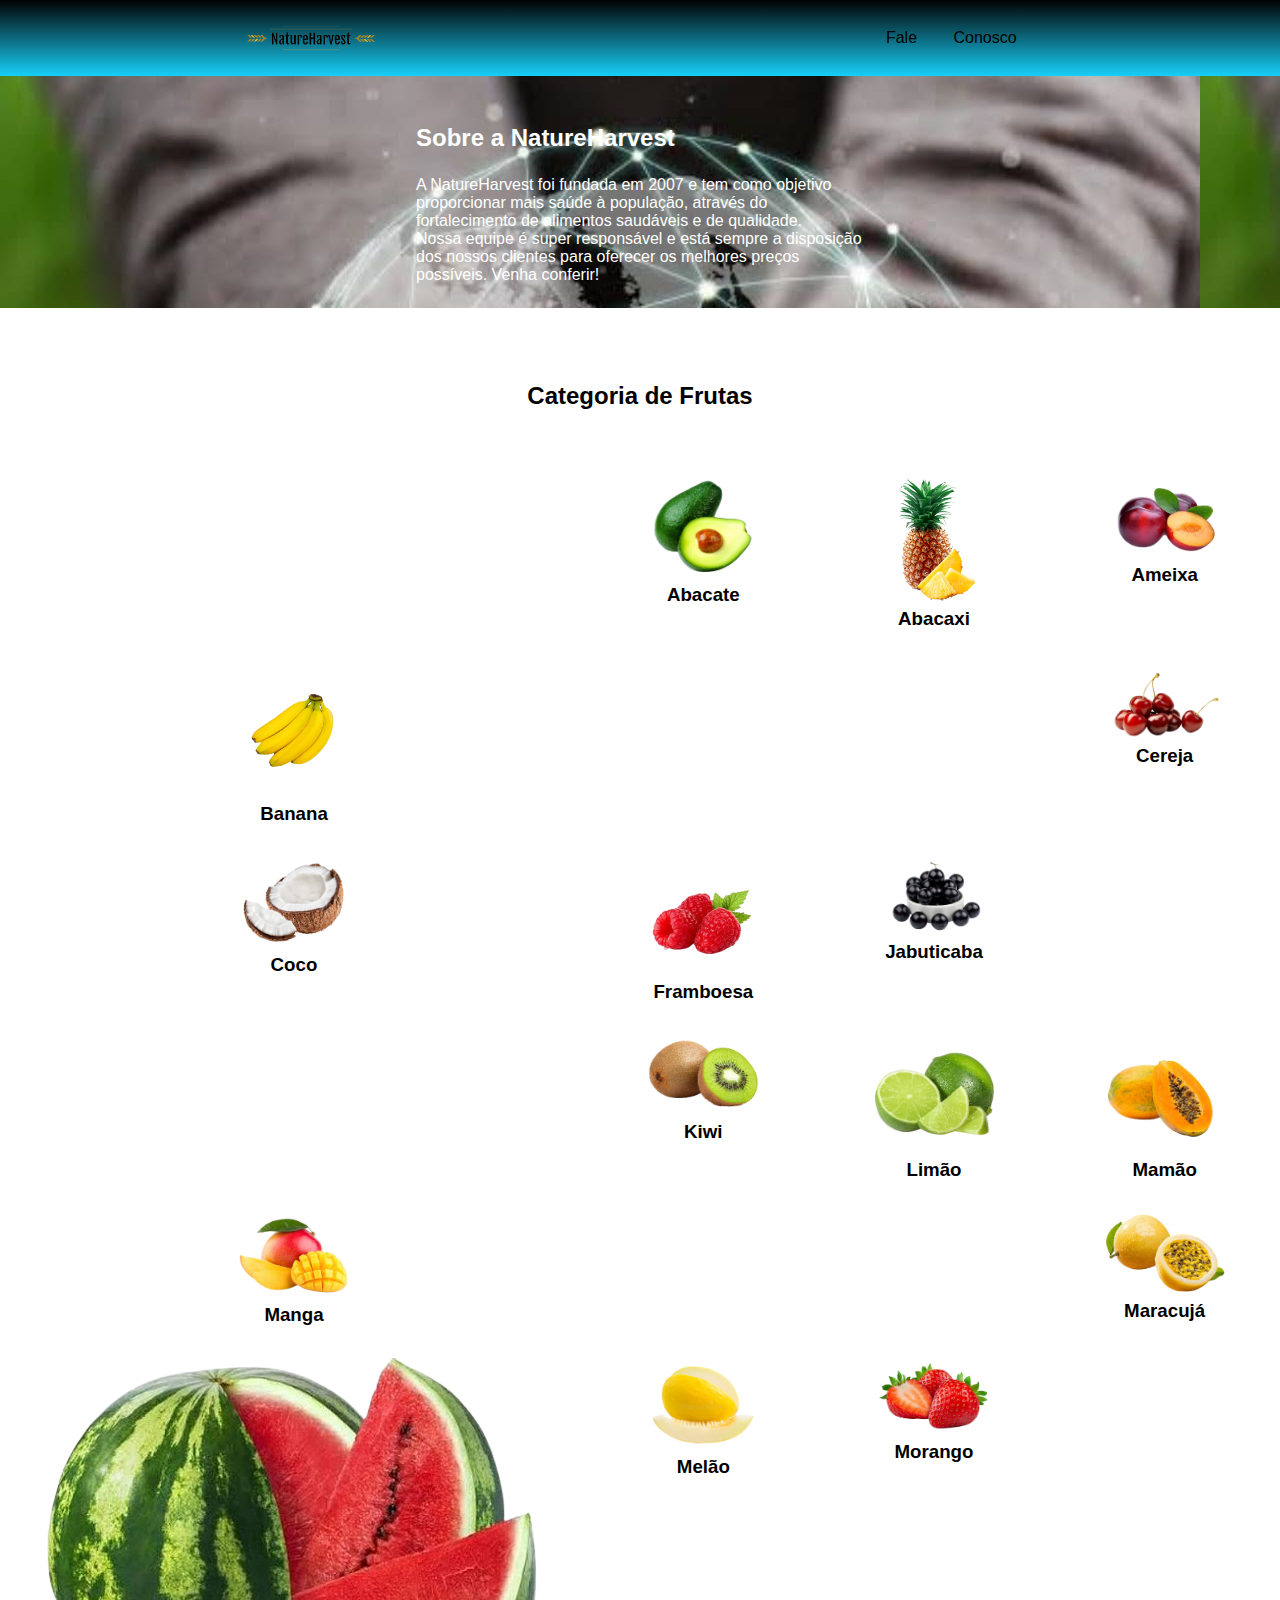
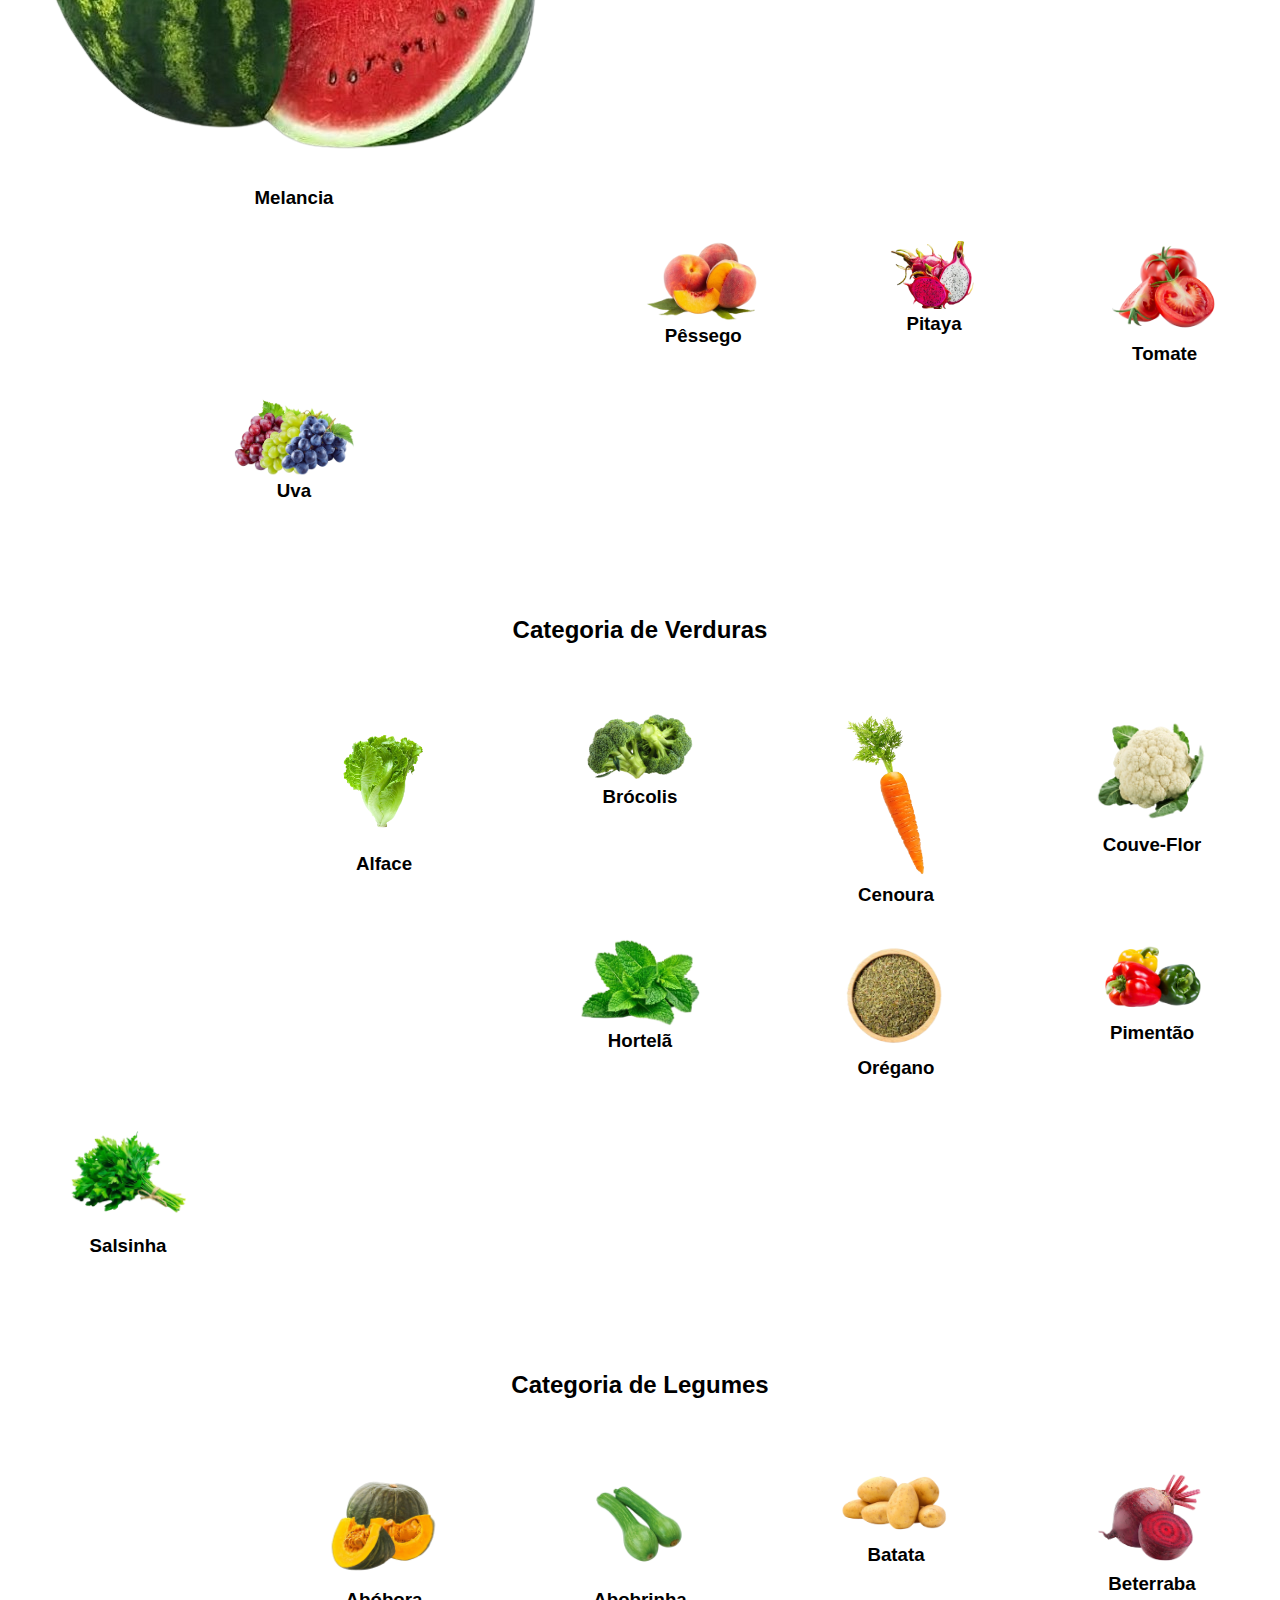
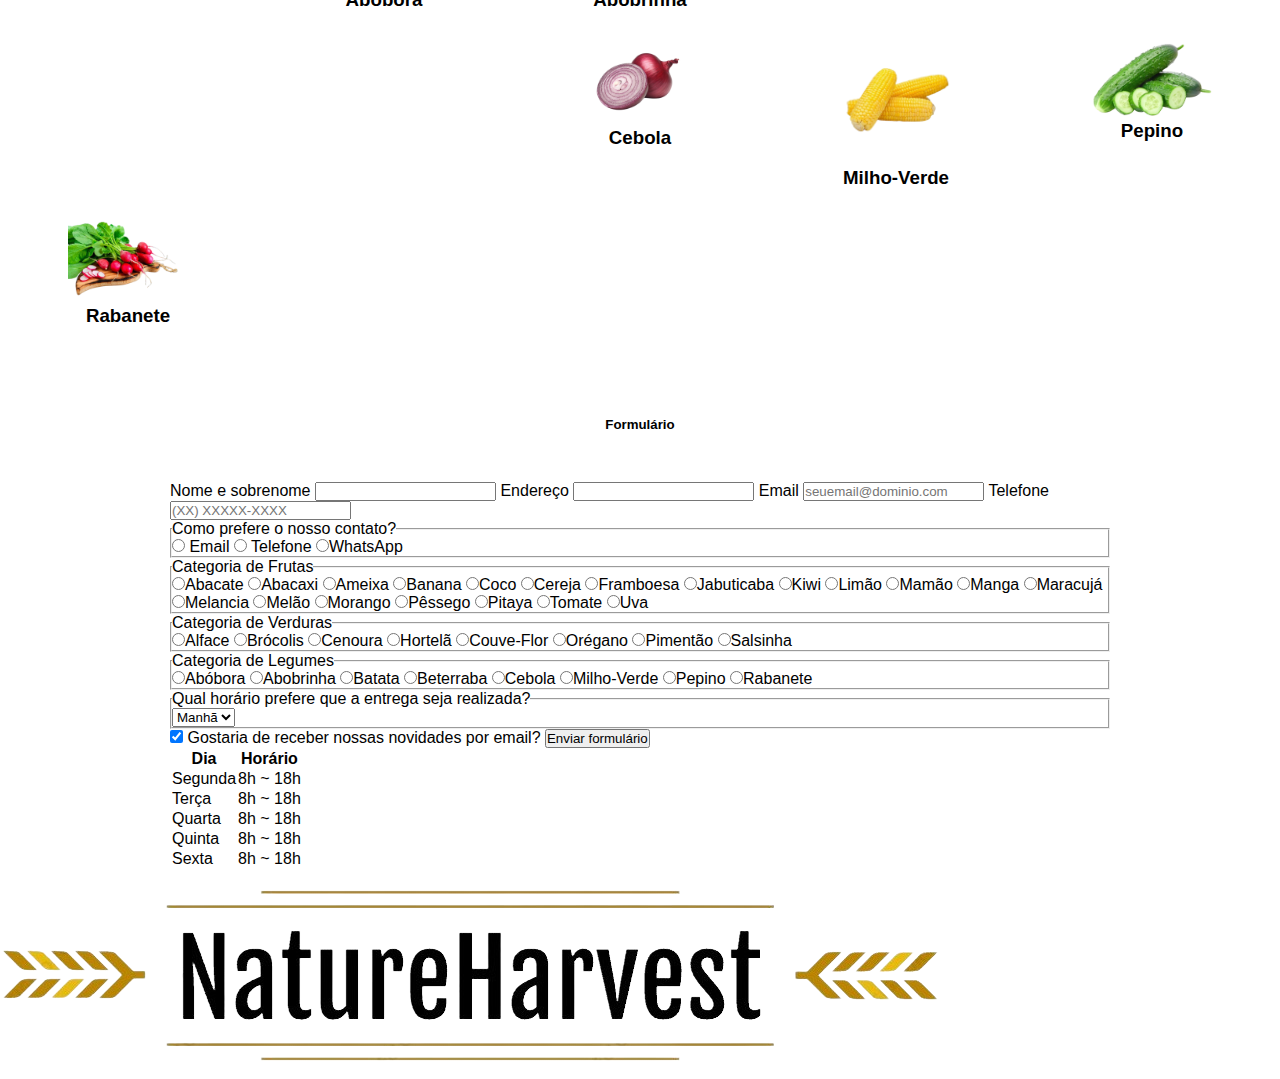
==== index.html @ c200cff5 "index.html" ====
<!DOCTYPE html>
<html lang="en">
<head>
    <meta charset="UTF-8">
    <title>Equipe NatureHarvest</title>
    <link rel="stylesheet" href="style.css">
</head>
<body>
    <header class="cabecalho">
        <img class="cabecalho-imagem" src="NatureHarvest logo.jpg" alt="logo da natureharvest">
        <ul class="cabecalho-lista">
            <li class="cabecalho-lista-item">Fale</li>
            <li class="cabecalho-lista-item">Conosco</li>
        </ul>
    </header>
    <section class="empresa">
        <div class="empresa-div-conteudo">
            <h2 class="empresa-titulo">Sobre a NatureHarvest</h2>
            <p class="empresa-texto-um">A NatureHarvest foi fundada em 2007 e tem como objetivo proporcionar mais saúde à população, através do fortalecimento de alimentos saudáveis e de qualidade.</p>
            <p class="empresa-texto-dois">Nossa equipe é super responsável e está sempre a disposição dos nossos clientes para oferecer os melhores preços possíveis. Venha conferir!</p>
        </div>
    </section>
    <ul>
    <ul>
    <section class="fruta">
        <h2 class="fruta-titulo">Categoria de Frutas</h2>
        <div class="fruta-todos">
       <span></span>
        <div class="fruta-div">
            <img class="fruta-imagem" src="abacate.png" alt="foto do abacate">
            <h3 class="fruta-nome">Abacate</h3>
            
        </div>
        <div class="fruta-div">
            <img class="fruta-imagem" src="abacaxi.png" alt="foto do abacaxi">
            <h3 class="fruta-nome">Abacaxi</h3>
            
        </div> 
        <div class="fruta-div">
            <img class="fruta-imagem" src="ameixa.png" alt="foto da ameixa">
            <h3 class="fruta-nome">Ameixa</h3>
            
        </div>
        <div class="fruta-div">
            <img class="fruta-imagem" src="banana.png" alt="foto da banana">
            <h3 class="fruta-nome">Banana</h3>
            
        </div>
        <span></span>
        <span></span>
        <div class="fruta-div">
            <img class="fruta-imagem" src="cereja.png" alt="foto da cereja">
            <h3 class="fruta-nome">Cereja</h3>
            <h4 class="valor-produto">  </h4>
        </div>
        <div class="fruta-div">
            <img class="fruta-imagem" src="coco.png" alt="foto do coco">
            <h3 class="fruta-nome">Coco</h3>
            <h4 class="valor-produto">  </h4>
        </div>
        <div class="fruta-div">
            <img class="fruta-imagem" src="framboesa.png" alt="foto da framboesa">
            <h3 class="fruta-nome">Framboesa</h3>
            <h4 class="valor-produto">  </h4>
        </div>
        <div class="fruta-div">
            <img class="fruta-imagem" src="jabuticaba.png" alt="foto da jabuticaba">
            <h3 class="fruta-nome">Jabuticaba</h3>
            <h4 class="valor-produto">  </h4>
        </div>
        <span></span>
        <span></span>
        <div class="fruta-div">
            <img class="fruta-imagem" src="kiwi.png" alt="foto do kiwi">
            <h3 class="fruta-nome">Kiwi</h3>
            <h4 class="valor-produto">  </h4>
        </div>
        <div class="fruta-div">
            <img class="fruta-imagem" src="limão.png" alt="foto do limão">
            <h3 class="fruta-nome">Limão</h3>
            <h4 class="valor-produto">  </h4>
        </div>
        <div class="fruta-div">
            <img class="fruta-imagem" src="mamão.png" alt="foto do mamão">
            <h3 class="fruta-nome">Mamão</h3>
            <h4 class="valor-produto">  </h4>
        </div>
        <div class="fruta-div">
            <img class="fruta-imagem" src="manga.png" alt="foto da manga">
            <h3 class="fruta-nome">Manga</h3>
            <h4 class="valor-produto">  </h4>
        </div>
        <span></span>
        <span></span>
        <div class="fruta-div">
            <img class="fruta-imagem" src="maracujá.png" alt="foto do maracujá">
            <h3 class="fruta-nome">Maracujá</h3>
            <h4 class="valor-produto">  </h4>
        </div>
        <div class="fruta-div">
            <img class="futa-imagem" src="melancia.png" alt="foto da melancia">
            <h3 class="fruta-nome">Melancia</h3>
            <h4 class="valor-produto">  </h4>
        </div>
        <div class="fruta-div">
            <img class="fruta-imagem" src="melão.png" alt="foto do melão">
            <h3 class="fruta-nome">Melão</h3>
            <h4 class="valor-produto">  </h4>
        </div>
        <div class="fruta-div">
            <img class="fruta-imagem" src="morango.png" alt="foto do morango">
            <h3 class="fruta-nome">Morango</h3>
            <h4 class="valor-produto">  </h4>
        </div>
        <span></span>
        <span></span>
        <div class="fruta-div">
            <img class="fruta-imagem" src="pêssego.png" alt="foto do pêssego">
            <h3 class="fruta-nome">Pêssego</h3>
            <h4 class="valor-produto">  </h4>
        </div>
        <div class="fruta-div">
            <img class="fruta-imagem" src="pitaya.png" alt="foto da pitaya">
            <h3 class="fruta-nome">Pitaya</h3>
            <h4 class="valor-produto">  </h4>
        </div>
        <div class="fruta-div">
            <img class="fruta-imagem" src="tomate.png" alt="foto do tomate">
            <h3 class="fruta-nome">Tomate</h3>
            <h4 class="valor-produto">  </h4>
        </div>
        <div class="fruta-div">
            <img class="fruta-imagem" src="uva.png" alt="foto da uva">
            <h3 class="fruta-nome">Uva</h3>
            <h4 class="valor-produto">  </h4>
        </div>
        </ul>
        <ul>    
        <section class="verdura">
        <h2 class="titulo-verdura">Categoria de Verduras</h2>
        <div class="todos-verdura">
        <span></span>
        <div class="div-verdura">
            <img class="imagem-verdura" src="alface.png" alt="foto da alface">
            <h3 class="verdura-nome">Alface</h3>
            <h4 class="valor-produto">  </h4>
        </div>
        <div class="div-verdura">
            <img class="imagem-verdura" src="brócolis.png" alt="foto do brócolis">
            <h3 class="verdura-nome">Brócolis</h3>
            <h4 class="valor-produto">  </h4>
        </div>
        <div class="div-verdura">
            <img class="imagem-verdura" src="cenoura.png" alt="foto da cenoura">
            <h3 class="verdura-nome">Cenoura</h3>
            <h4 class="valor-produto">  </h4>
        </div>
        <div class="div-verdura">
            <img class="imagem-verdura" src="couve-flor.png" alt="foto da couve-flor">
            <h3 class="verdura-nome">Couve-Flor</h3>
            <h4 class="valor-produto">  </h4>
        </div>
        <span></span>  
        <span></span>
        <div class="div-verdura">
            <img class="imagem-verdura" src="hortelã.png" alt="foto da hortelã">
            <h3 class="verdura-nome">Hortelã</h3>
            <h4 class="valor-produto">  </h4>
        </div>
        <div class="div-verdura">
            <img class="imagem-verdura" src="orégano.png" alt="foto do orégano">
            <h3 class="verdura-nome">Orégano</h3>
            <h4 class="valor-produto">  </h4>
        </div>
        <div class="div-verdura">
            <img class="imagem-verdura" src="pimentão.png" alt="foto do pimentão">
            <h3 class="verdura-nome">Pimentão</h3>
            <h4 class="valor-produto">  </h4>
        </div>
        <div class="div-verdura">
            <img class="imagem-verdura" src="salsinha.png" alt="foto da salsinha">
            <h3 class="verdura-nome">Salsinha</h3>
            <h4 class="valor-produto">  </h4>
        </div>
        </ul>
        <ul>
        <section class="legume">
        <h2 class="legume-titulo">Categoria de Legumes</h2>
        <div class="legume-todos">
        <span></span>
        <div class="legume-div">
            <img class="legume-imagem" src="abóbora.png" alt="foto da abóbora">
            <h3 class="legume-nome">Abóbora</h3>
            <h4 class="valor-produto">  </h4>
        </div>
            <div class="legume-div">
            <img class="legume-imagem" src="abobrinha.png" alt="foto da abobrinha">
            <h3 class="legume-nome">Abobrinha</h3>
            <h4 class="valor-produto">  </h4>
        </div>
            <div class="legume-div">
            <img class="legume-imagem" src="batata.png" alt="foto da batata">
            <h3 class="legume-nome">Batata</h3>
            <h4 class="valor-produto">  </h4>
        </div>
            <div class="legume-div">
            <img class="legume-imagem" src="beterraba.png" alt="foto da beterraba">
            <h3 class="legume-nome">Beterraba</h3>
            <h4 class="valor-produto">  </h4>
        </div>
        <span></span>
        <span></span>
        <div class="legume-div">
            <img class="legume-imagem" src="cebola.png" alt="foto da cebola">
            <h3 class="legume-nome">Cebola</h3>
            <h4 class="valor-produto">  </h4>
        </div>
            <div class="legume-div">
            <img class="legume-imagem" src="milho-verde.png" alt="foto do milho-verde">
            <h3 class="legume-nome">Milho-Verde</h3>
            <h4 class="valor-produto">  </h4>
        </div>
            <div class="legume-div">
            <img class="legume-imagem" src="pepino.png" alt="foto do pepino">
            <h3 class="legume-nome">Pepino</h3>
            <h4 class="valor-produto">  </h4>
        </div>
            <div class="legume-div">
            <img class="legume-imagem" src="rabanete.png" alt="foto do rabanete">
            <h3 class="legume-nome">Rabanete</h3>
            <h4 class="valor-produto">  </h4>
        </div>
        </ul>
        </ul>
            <main>
    <h5 class="formulário-titulo">Formulário</h5>
    <form action="https://api.staticforms.xyz/submit" method="post">
        <label for="nomesobrenome">Nome e sobrenome</label>
        <input type="text" id="nomesobrenome" class="input-padrao" required>

        <label for="endereço">Endereço</label>
        <input type="endereço" id="endereço" class="input-padrao">

        <label for="email">Email</label>
        <input type="email" id="email" class="input-padrao" required placeholder = "seuemail@dominio.com">

        <label for="telefone">Telefone</label>
        <input type="tel" id="telefone" class="input-padrao" required placeholder ="(XX) XXXXX-XXXX">  
<fieldset>
        <legend>Como prefere o nosso contato?</legend>
        <label for="radio-email">
        <input type="radio" name="contato" value="email" id="radio-email"> Email </label>
    
        <label for="radio-telefone">
        <input type="radio" name="contato" value="telefone" id="radio-telefone"> Telefone</label>
    
        <label for="radio-whatsapp">
        <input type="radio" name="contato" value="whatsapp" id="radio-whatsapp">WhatsApp</label checked>
</fieldset>
<fieldset>
        <legend>Categoria de Frutas</legend>
        <label for="radio-abacate">
        <input type="radio" name="abacate" value="abacate" id="radio-multiple-abacate">Abacate</label>
    
        <label for="radio-abacaxi">
        <input type="radio" name="abacaxi" value="abacaxi" id="radio-multiple-abacaxi">Abacaxi</label>
    
        <label for="radio-ameixa">
        <input type="radio" name="ameixa" value="ameixa" id="radio-multiple-ameixa">Ameixa</label>

        <label for="radio-banana">
        <input type="radio" name="banana" value="banana" id="radio-multiple-banana">Banana</label>
    
        <label for="radio-coco">
        <input type="radio" name="coco" value="coco" id="radio-multiple-coco">Coco</label>
    
        <label for="radio-cereja">
        <input type="radio" name="cereja" value="cereja" id="radio-multiple-cereja">Cereja</label>

        <label for="radio-framboesa">
        <input type="radio" name="framboesa" value="framboesa" id="radio-multiple-framboesa">Framboesa</label>
    
        <label for="radio-jabutucaba">
        <input type="radio" name="jabuticaba" value="jabuticaba" id="radio-multiple-jabuticaba">Jabuticaba</label>
    
        <label for="radio-kiwi">
        <input type="radio" name="kiwi" value="kiwi" id="radio-multiple-kiwi">Kiwi</label>

        <label for="radio-limão">
        <input type="radio" name="limão" value="limão" id="radio-multiple-limão">Limão</label>
    
        <label for="radio-mamão">
        <input type="radio" name="mamão" value="mamão" id="radio-multiple-mamão">Mamão</label>
    
        <label for="radio-manga">
        <input type="radio" name="manga" value="manga" id="radio-multiple-manga">Manga</label>

        <label for="radio-maracujá">
        <input type="radio" name="maracujá" value="maracujá" id="radio-multiple-maracujá">Maracujá</label>
    
        <label for="radio-melancia">
        <input type="radio" name="melancia" value="melancia" id="radio-multiple-melancia">Melancia</label>
    
        <label for="radio-melão">
        <input type="radio" name="melão" value="melão" id="radio-multiple-melão">Melão</label>

        <label for="radio-morango">
        <input type="radio" name="morango" value="morango" id="radio-multiple-morango">Morango</label>
    
        <label for="radio-pêssego">
        <input type="radio" name="pêssego" value="pêssego" id="radio-multiple-pêssego">Pêssego</label>
    
        <label for="radio-pitaya">
        <input type="radio" name="pitaya" value="pitaya" id="radio-multiple-pitaya">Pitaya</label>
    
        <label for="radio-tomate">
        <input type="radio" name="tomate" value="tomate" id="radio-multiple-tomate">Tomate</label>

        <label for="radio-uva">
        <input type="radio" name="uva" value="uva" id="radio-multiple-uva">Uva</label checked>
</fieldset>
<fieldset>
        <legend>Categoria de Verduras</legend>
        <label for="radio-alface">
        <input type="radio" name="alface" value="alface" id="radio-multiple-alface">Alface</label>
    
        <label for="radio-brócolis">
        <input type="radio" name="brócolis" value="brócolis" id="radio-multiple-brócolis">Brócolis</label>
    
        <label for="radio-cenoura">
        <input type="radio" name="cenoura" value="cenoura" id="radio-multiple-cenoura">Cenoura</label>

        <label for="radio-hortelã">
        <input type="radio" name="hortelã" value="hortelã" id="radio-multiple-hortelã">Hortelã</label>
    
        <label for="radio-couve-flor">
        <input type="radio" name="couve-flor" value="couve-flor" id="radio-multiple-couve-flor">Couve-Flor</label>
    
        <label for="radio-orégano">
        <input type="radio" name="orégano" value="orégano" id="radio-multiple-orégano">Orégano</label>

        <label for="radio-pimentão">
        <input type="radio" name="pimentão" value="pimentão" id="radio-multiple-pimentão">Pimentão</label>
    
        <label for="radio-salsinha">
        <input type="radio" name="salsinha" value="salsinha id="radio-multiple-salsinha">Salsinha</label checked>
</fieldset>
<fieldset>
        <legend>Categoria de Legumes</legend>
        <label for="radio-abóbora">
        <input type="radio" name="abóbora" value="abóbora" id="radio-multiple-abóbora">Abóbora</label>
    
        <label for="radio-abobrinha">
        <input type="radio" name="abobrinha" value="abobrinha" id="radio-multiple-abobrinha">Abobrinha</label>
    
        <label for="radio-batata">
        <input type="radio" name="batata" value="batata" id="radio-multiple-batata">Batata</label>

        <label for="radio-beterraba">
        <input type="radio" name="beterraba" value="beterraba" id="radio-multiple-beterraba">Beterraba</label>
    
        <label for="radio-cebola">
        <input type="radio" name="cebola" value="cebola" id="radio-multiple-cebola">Cebola</label>
    
        <label for="radio-milho-verde">
        <input type="radio" name="milho-verde" value="minho-verde" id="radio-multiple-milho-verde">Milho-Verde</label>

        <label for="radio-pepino">
        <input type="radio" name="pepino" value="pepino" id="radio-multiple-pepino">Pepino</label>
    
        <label for="radio-rabanete">
        <input type="radio" name="rabanete" value="rabanete id="radio-multiple-rabanete">Rabanete</label checked>
</fieldset>
<fieldset>
        <legend>Qual horário prefere que a entrega seja realizada?</legend>
    <select>
        <option>Manhã</option>
        <option>Tarde</option>
    </select>
</fieldset>
</fieldset>
        <label class="checkbox">
        <input type="checkbox" checked> Gostaria de receber nossas novidades por email? </label>

        <input type="submit" value="Enviar formulário" class="enviar">

        <input type="hidden" name="accessKey" value="577fae63-524c-4148-b6bd-2c603cbbf602">
        <input type="hidden" name="redirectTo" value="https://127.0.0.1:5501/obrigado.html">
    </form>
    <table>
    <thead>
        <tr>
            <th>Dia</th>
            <th>Horário</th>
        </tr>
    </thead>
    <tbody>
        <tr>
            <td>Segunda</td>
            <td>8h ~ 18h</td>
        </tr>
        <tr>
            <td>Terça</td>
            <td>8h ~ 18h</td>
        </tr>
        <tr>
            <td>Quarta</td>
            <td>8h ~ 18h</td>
        </tr>
        <tr>
            <td>Quinta</td>
            <td>8h ~ 18h</td>
        </tr>
        <tr>
            <td>Sexta</td>
            <td>8h ~ 18h</td>
        </tr>
    </tbody>
</table>
</main>


            

    </div>
    </section>
    <footer class="rodape">
        <img class="rodape-imagem"src="NatureHarvest logo.jpg" alt="logo da NatureHarvest">
    </footer>
</body>
</html>
---- style.css ----
*{
    margin: 0;
    padding: 0;
}
body {
    font-family: 'Poppins', sans-serif;
}
.cabecalho {
    background-image: linear-gradient(#020202,#16CFF8);;
    color: black;
    display: flex;
    justify-content: space-around;
    align-items: center;
    padding: 24px 0;
}

.cabecalho-imagem{
    width: 10%;
}

.cabecalho-lista-item{
    display: inline-block;
    margin: 0 16px;
    font-size: 16px;
}

.empresa{
    background-image: url("planta.jpg");
    color:white;
    display: flex;
    justify-content: center;
    align-items: center;
    padding: 24px 0;
}

.empresa-div-conteudo{
    width: 35%;
}

.empresa-titulo{
    padding: 24px 0;
}

.fruta{
    padding: 24px 0;
}
.fruta-imagem{
  width:120px;
}

.fruta-div{
    text-align: center;
    padding: 16px 0;
}

.fruta-titulo{
    text-align: center;
    padding: 50px 0;
}

.fruta-todos{
    display: grid;
    grid-template-columns: repeat(4,5fr);
}

.verdura{
    padding: 24px 0;
}
.imagem-verdura{
  width:120px
}

.div-verdura{
    text-align: center;
    padding: 16px 0;
}

.titulo-verdura{
    text-align: center;
    padding: 50px 0;
}

.todos-verdura{
    display: grid;
    grid-template-columns: 20% 20% 20% 20% 20%;
}

.legume{
    padding: 24px 0;
}
.legume-imagem{
  width:120px
}

.legume-div{
    text-align: center;
    padding: 16px 0;
}

.legume-titulo{
    text-align: center;
    padding: 50px 0;
}

.legume-todos{
    display: grid;
    grid-template-columns: 20% 20% 20% 20% 20%;
}

main {
    width: 940px;
    margin: 0 auto;
}

.formulário-titulo{
    text-align: center;
    padding: 50px 0;
    
form {
    margin: 40px 0;
}

form label, form legend  {
    display:block;
    font-size: 20px;
    margin: 0 0 10px;
}

form input, form textarea {
    display: block;
    margin: 0 0 20px;
    padding: 10px 25px;
    width: 50%;
}

.input-padrao {
    display: block;
    margin: 0 0 20px;
    padding: 10px 25px;
    width: 50%;
}

.checkbox {
    margin: 20px 0;
}
.enviar {
    width:40%;
    padding: 15px 0;
    background: green;
    color: white;
    font-weight: bold;
    font-size: 18px;
    border: none;
    border-radius: 5px;
    transition: 1s all;
    cursor: pointer;
}
.enviar:hover {
    background: darkgreen;
    transform: scale(1.2);
}
table {
    margin: 20px 0 40px;
}

thead {
    background: #555555;
    color: white;
    font-weight: bold;
}

td, th {
    border: 1px solid #000000;
    padding: 8px 15px;
}

/*Página do Obrigado*/

.main-obrigado{
   display: flex;
   align-items: center;
   justify-content: center;
   min-height: 100vh;
   background-image: linear-gradient(#020202,#16CFF8);
   flex-direction: column;
}
.text{
    font-size: 45px;
    color: #f5f5f5;
    margin-bottom: 30px;
}
.paragrafo{
    color: #f5f5f5;
    margin-bottom: 50px;
}
.btn{
    padding: 15px 55px;
    background: #f5f5f5;
    text-decoration: none;
    color: #101026;
    font-size: 18px;
    transition: all 0.5s;
}
.btn:hover{
    border-radius: 16px;
}

.rodape{
    background-image: linear-gradient(#020202,#16CFF8);;
    text-align: center;
}

.rodape-imagem{
    height: 60px;
    padding: 12px 0;
   
}
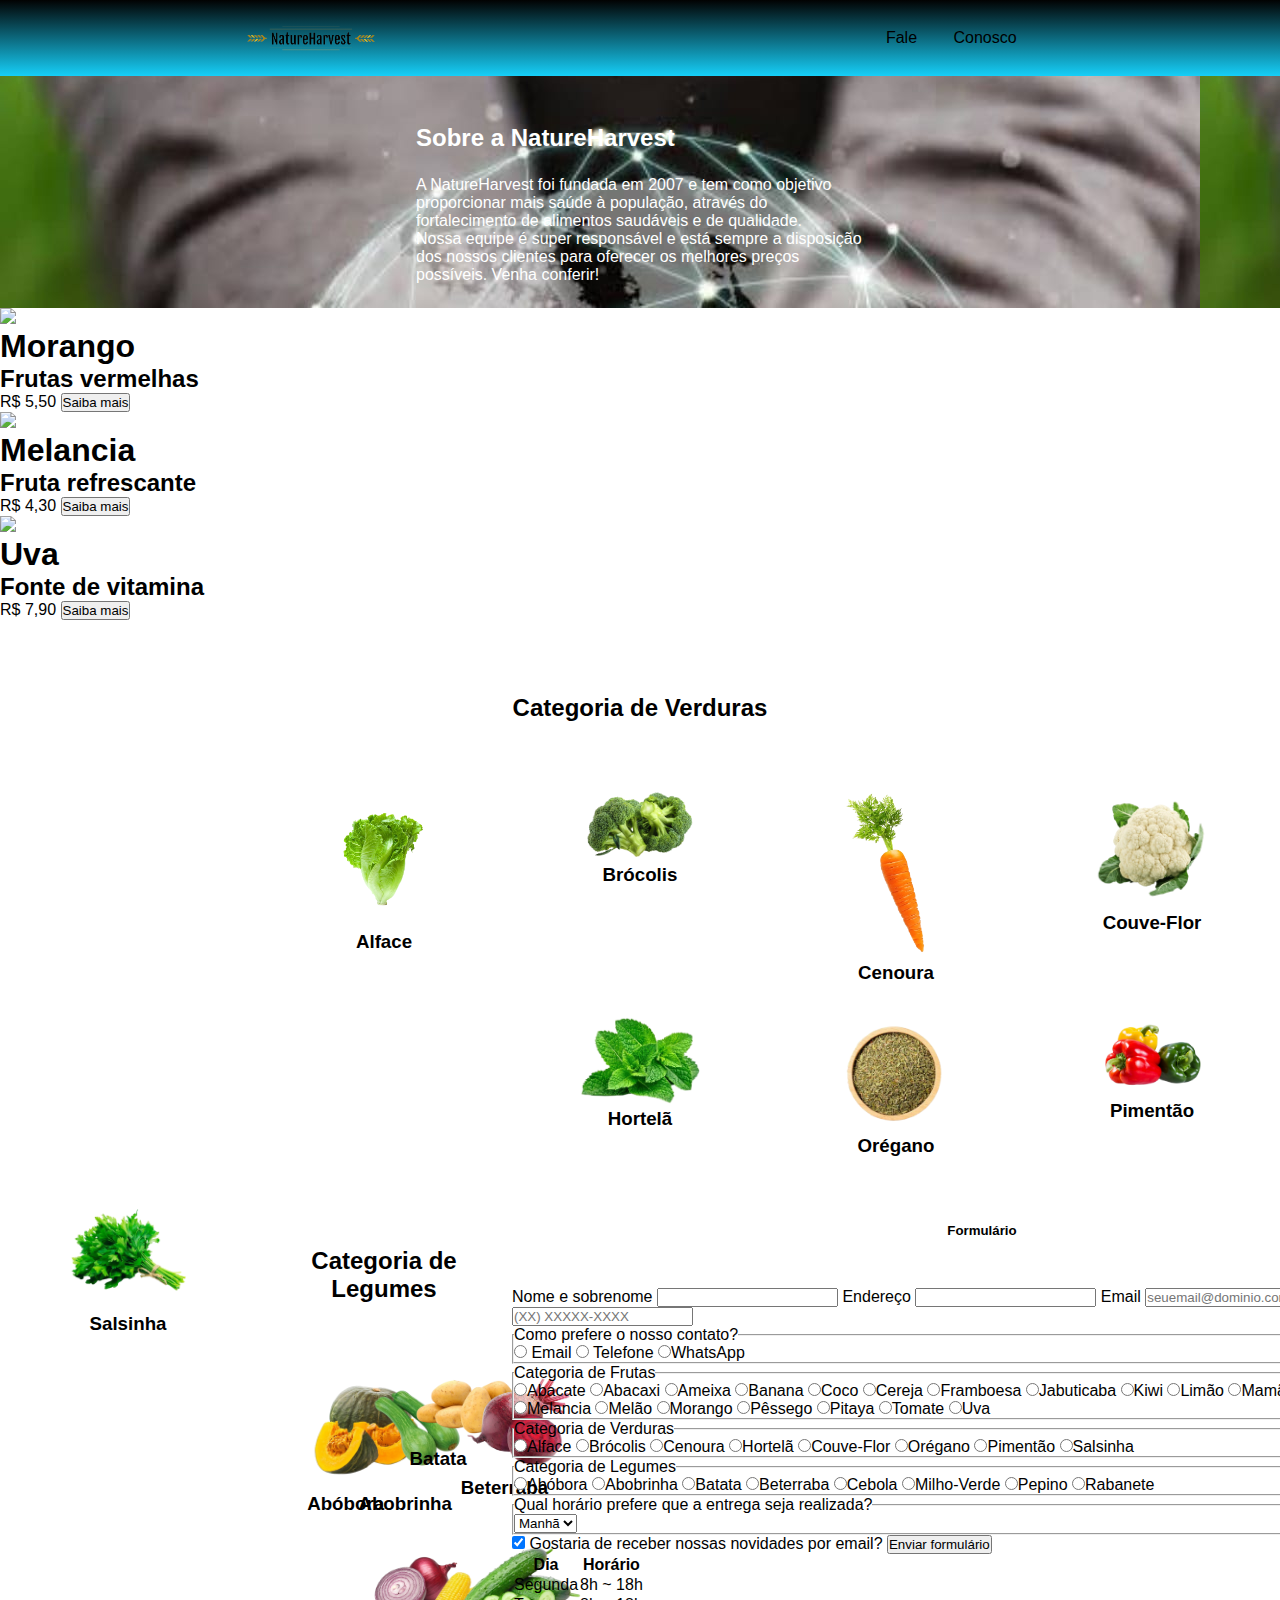
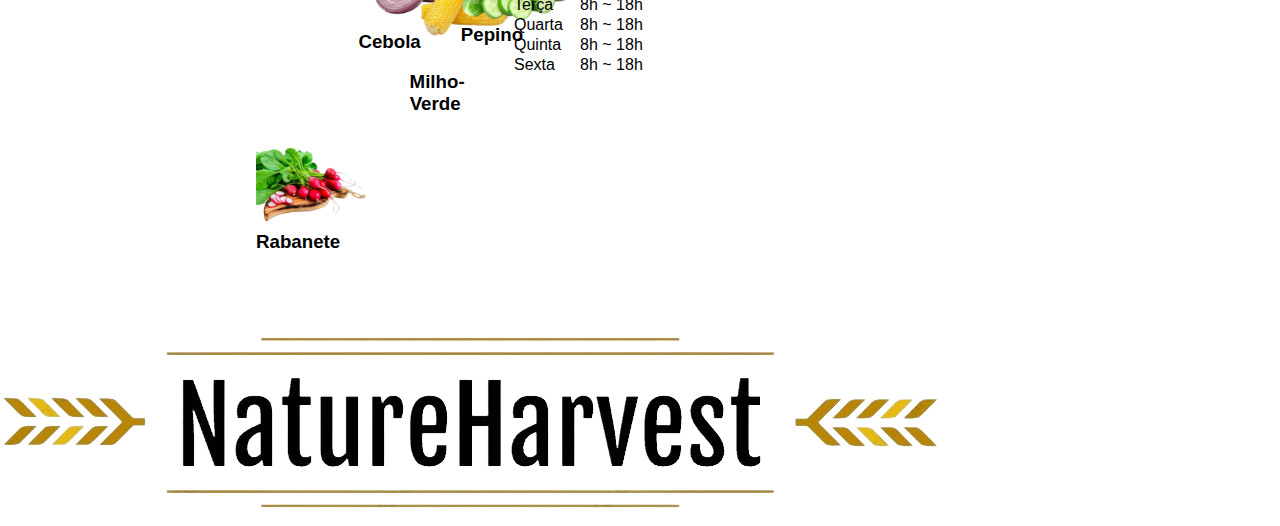
==== commit 090db798: "index.html" ====
--- a/index.html
+++ b/index.html
@@ -1,7 +1,6 @@
 <!DOCTYPE html>
-<html lang="en">
+<html lang="pt-br">
 <head>
-    <meta charset="UTF-8">
     <title>Equipe NatureHarvest</title>
     <link rel="stylesheet" href="style.css">
 </head>
@@ -20,122 +19,45 @@
             <p class="empresa-texto-dois">Nossa equipe é super responsável e está sempre a disposição dos nossos clientes para oferecer os melhores preços possíveis. Venha conferir!</p>
         </div>
     </section>
-    <ul>
-    <ul>
-    <section class="fruta">
-        <h2 class="fruta-titulo">Categoria de Frutas</h2>
-        <div class="fruta-todos">
-       <span></span>
-        <div class="fruta-div">
-            <img class="fruta-imagem" src="abacate.png" alt="foto do abacate">
-            <h3 class="fruta-nome">Abacate</h3>
-            
-        </div>
-        <div class="fruta-div">
-            <img class="fruta-imagem" src="abacaxi.png" alt="foto do abacaxi">
-            <h3 class="fruta-nome">Abacaxi</h3>
-            
-        </div> 
-        <div class="fruta-div">
-            <img class="fruta-imagem" src="ameixa.png" alt="foto da ameixa">
-            <h3 class="fruta-nome">Ameixa</h3>
-            
-        </div>
-        <div class="fruta-div">
-            <img class="fruta-imagem" src="banana.png" alt="foto da banana">
-            <h3 class="fruta-nome">Banana</h3>
-            
-        </div>
-        <span></span>
-        <span></span>
-        <div class="fruta-div">
-            <img class="fruta-imagem" src="cereja.png" alt="foto da cereja">
-            <h3 class="fruta-nome">Cereja</h3>
-            <h4 class="valor-produto">  </h4>
-        </div>
-        <div class="fruta-div">
-            <img class="fruta-imagem" src="coco.png" alt="foto do coco">
-            <h3 class="fruta-nome">Coco</h3>
-            <h4 class="valor-produto">  </h4>
-        </div>
-        <div class="fruta-div">
-            <img class="fruta-imagem" src="framboesa.png" alt="foto da framboesa">
-            <h3 class="fruta-nome">Framboesa</h3>
-            <h4 class="valor-produto">  </h4>
-        </div>
-        <div class="fruta-div">
-            <img class="fruta-imagem" src="jabuticaba.png" alt="foto da jabuticaba">
-            <h3 class="fruta-nome">Jabuticaba</h3>
-            <h4 class="valor-produto">  </h4>
-        </div>
-        <span></span>
-        <span></span>
-        <div class="fruta-div">
-            <img class="fruta-imagem" src="kiwi.png" alt="foto do kiwi">
-            <h3 class="fruta-nome">Kiwi</h3>
-            <h4 class="valor-produto">  </h4>
-        </div>
-        <div class="fruta-div">
-            <img class="fruta-imagem" src="limão.png" alt="foto do limão">
-            <h3 class="fruta-nome">Limão</h3>
-            <h4 class="valor-produto">  </h4>
-        </div>
-        <div class="fruta-div">
-            <img class="fruta-imagem" src="mamão.png" alt="foto do mamão">
-            <h3 class="fruta-nome">Mamão</h3>
-            <h4 class="valor-produto">  </h4>
-        </div>
-        <div class="fruta-div">
-            <img class="fruta-imagem" src="manga.png" alt="foto da manga">
-            <h3 class="fruta-nome">Manga</h3>
-            <h4 class="valor-produto">  </h4>
-        </div>
-        <span></span>
-        <span></span>
-        <div class="fruta-div">
-            <img class="fruta-imagem" src="maracujá.png" alt="foto do maracujá">
-            <h3 class="fruta-nome">Maracujá</h3>
-            <h4 class="valor-produto">  </h4>
-        </div>
-        <div class="fruta-div">
-            <img class="futa-imagem" src="melancia.png" alt="foto da melancia">
-            <h3 class="fruta-nome">Melancia</h3>
-            <h4 class="valor-produto">  </h4>
-        </div>
-        <div class="fruta-div">
-            <img class="fruta-imagem" src="melão.png" alt="foto do melão">
-            <h3 class="fruta-nome">Melão</h3>
-            <h4 class="valor-produto">  </h4>
-        </div>
-        <div class="fruta-div">
-            <img class="fruta-imagem" src="morango.png" alt="foto do morango">
-            <h3 class="fruta-nome">Morango</h3>
-            <h4 class="valor-produto">  </h4>
-        </div>
-        <span></span>
-        <span></span>
-        <div class="fruta-div">
-            <img class="fruta-imagem" src="pêssego.png" alt="foto do pêssego">
-            <h3 class="fruta-nome">Pêssego</h3>
-            <h4 class="valor-produto">  </h4>
-        </div>
-        <div class="fruta-div">
-            <img class="fruta-imagem" src="pitaya.png" alt="foto da pitaya">
-            <h3 class="fruta-nome">Pitaya</h3>
-            <h4 class="valor-produto">  </h4>
-        </div>
-        <div class="fruta-div">
-            <img class="fruta-imagem" src="tomate.png" alt="foto do tomate">
-            <h3 class="fruta-nome">Tomate</h3>
-            <h4 class="valor-produto">  </h4>
-        </div>
-        <div class="fruta-div">
-            <img class="fruta-imagem" src="uva.png" alt="foto da uva">
-            <h3 class="fruta-nome">Uva</h3>
-            <h4 class="valor-produto">  </h4>
-        </div>
-        </ul>
-        <ul>    
+    
+    <div class="card">
+    <img src="abacate.jpg">
+    <div>
+      <h1>Morango</h1>
+      <h2>Frutas vermelhas</h2>
+      <span>R$ 5,50</span>
+      <button>Saiba mais</button>
+    </div>
+  </div>
+
+  <div class="card">
+    <img src="assets/melancia.jpg">
+    <div>
+      <h1>Melancia</h1>
+      <h2>Fruta refrescante</h2>
+      <span>R$ 4,30</span>
+      <button>Saiba mais</button>
+    </div>
+  </div>
+
+  <div class="card">
+    <img src="assets/uva.jpg">
+    <div>
+      <h1>Uva</h1>
+      <h2>Fonte de vitamina</h2>
+      <span>R$ 7,90</span>
+      <button>Saiba mais</button>
+    </div>
+  </div>
+    
+
+
+
+
+
+
+
+    
         <section class="verdura">
         <h2 class="titulo-verdura">Categoria de Verduras</h2>
         <div class="todos-verdura">
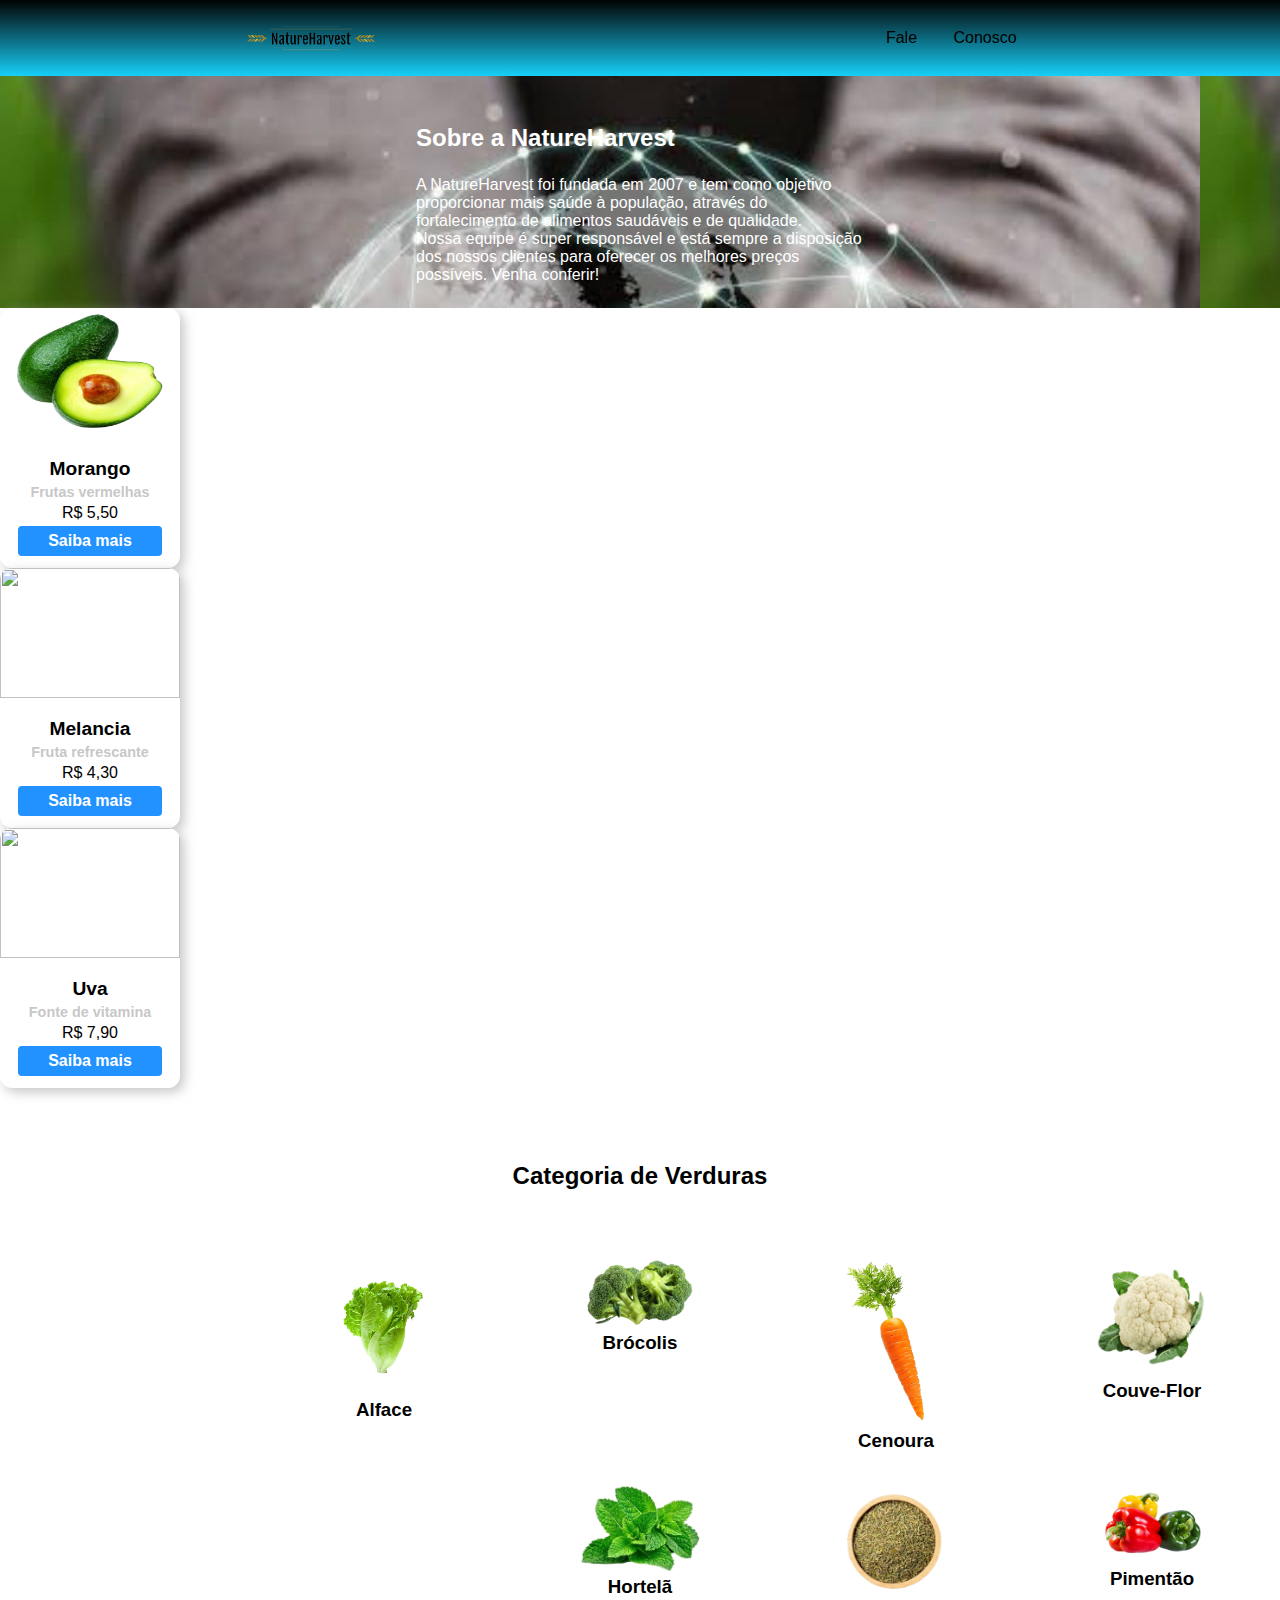
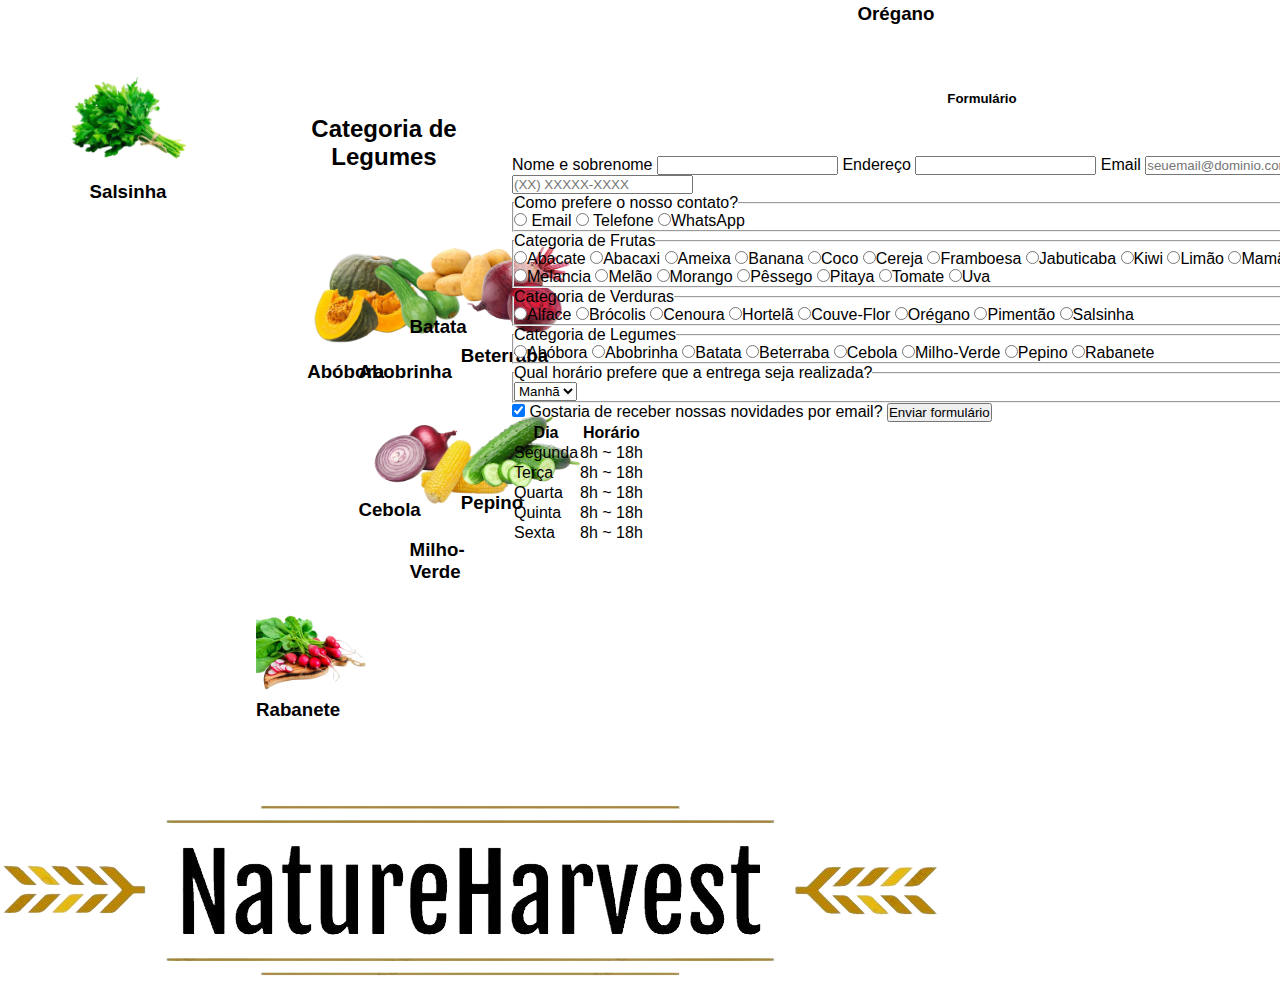
==== commit 9bf6b820: "index.html" ====
--- a/index.html
+++ b/index.html
@@ -21,7 +21,7 @@
     </section>
     
     <div class="card">
-    <img src="abacate.jpg">
+    <img src="abacate.png">
     <div>
       <h1>Morango</h1>
       <h2>Frutas vermelhas</h2>
@@ -31,7 +31,7 @@
   </div>
 
   <div class="card">
-    <img src="assets/melancia.jpg">
+    <img src="assets/abacaxi.png">
     <div>
       <h1>Melancia</h1>
       <h2>Fruta refrescante</h2>
--- a/style.css
+++ b/style.css
@@ -41,26 +41,48 @@
     padding: 24px 0;
 }
 
-.fruta{
-    padding: 24px 0;
-}
-.fruta-imagem{
-  width:120px;
-}
-
-.fruta-div{
-    text-align: center;
-    padding: 16px 0;
-}
-
-.fruta-titulo{
-    text-align: center;
-    padding: 50px 0;
-}
-
-.fruta-todos{
-    display: grid;
-    grid-template-columns: repeat(4,5fr);
+.card {
+  background-color: #fff;
+  width: 180px;
+  height: 260px;
+  border-radius: 12px;
+  box-shadow: 4px 4px 12px #aaaa;
+}
+.card img {
+  width: 100%;
+  height: 130px;
+  border-top-left-radius: 12px;
+  border-top-right-radius: 12px;
+}
+.card div {
+  display: flex;
+  flex-direction: column;
+  justify-content: center;
+  align-items: center;
+  gap: 4px;
+  height: 50%;
+}
+.card h1 {
+  font-size: 1.2rem;
+}
+.card h2 {
+  font-size: .9rem;
+  color: #aaaa;
+}
+.card button {
+  background-color: #2192FF;
+  height: 30px;
+  border: none;
+  padding: 4px;
+  width: 80%;
+  color: #fff;
+  font-size: 1rem;
+  font-weight: bold;
+  border-radius: 4px;
+}
+.card button:hover {
+  background-color: #137de8;
+  cursor: pointer;
 }
 
 .verdura{
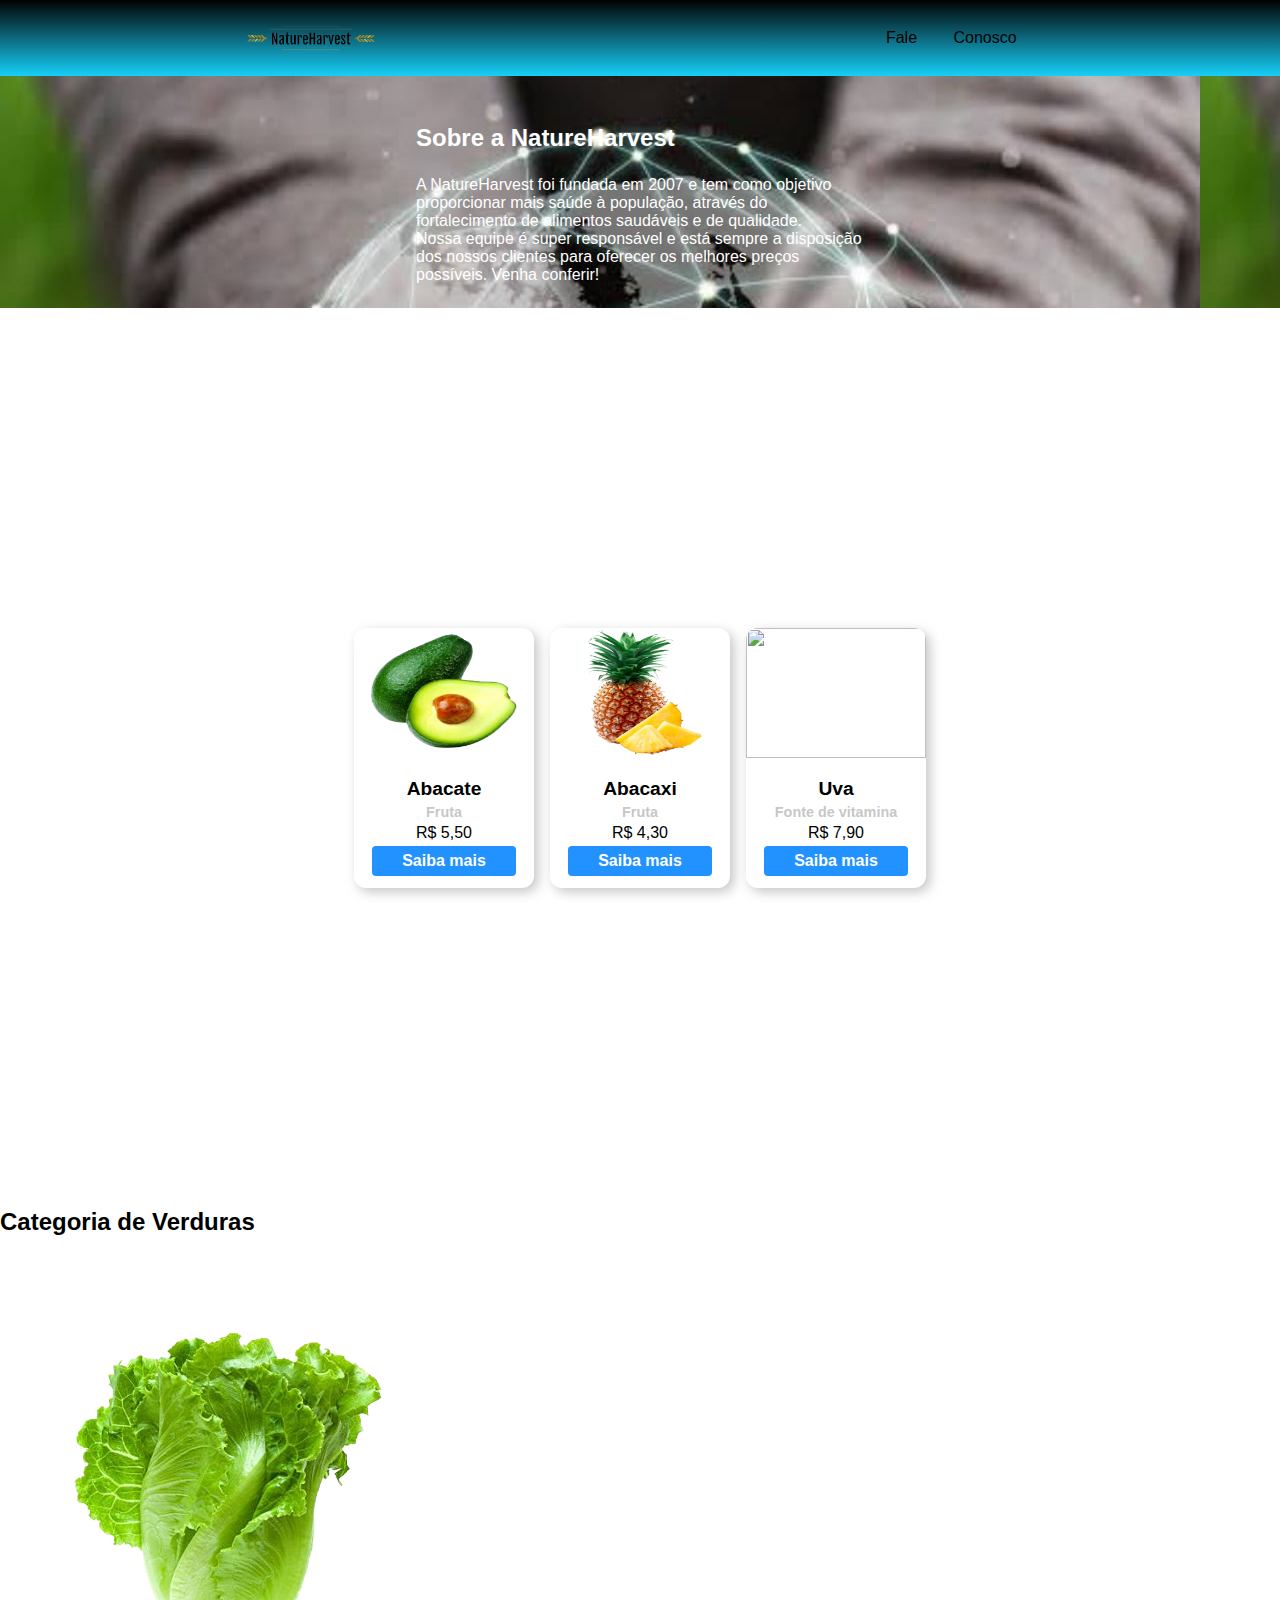
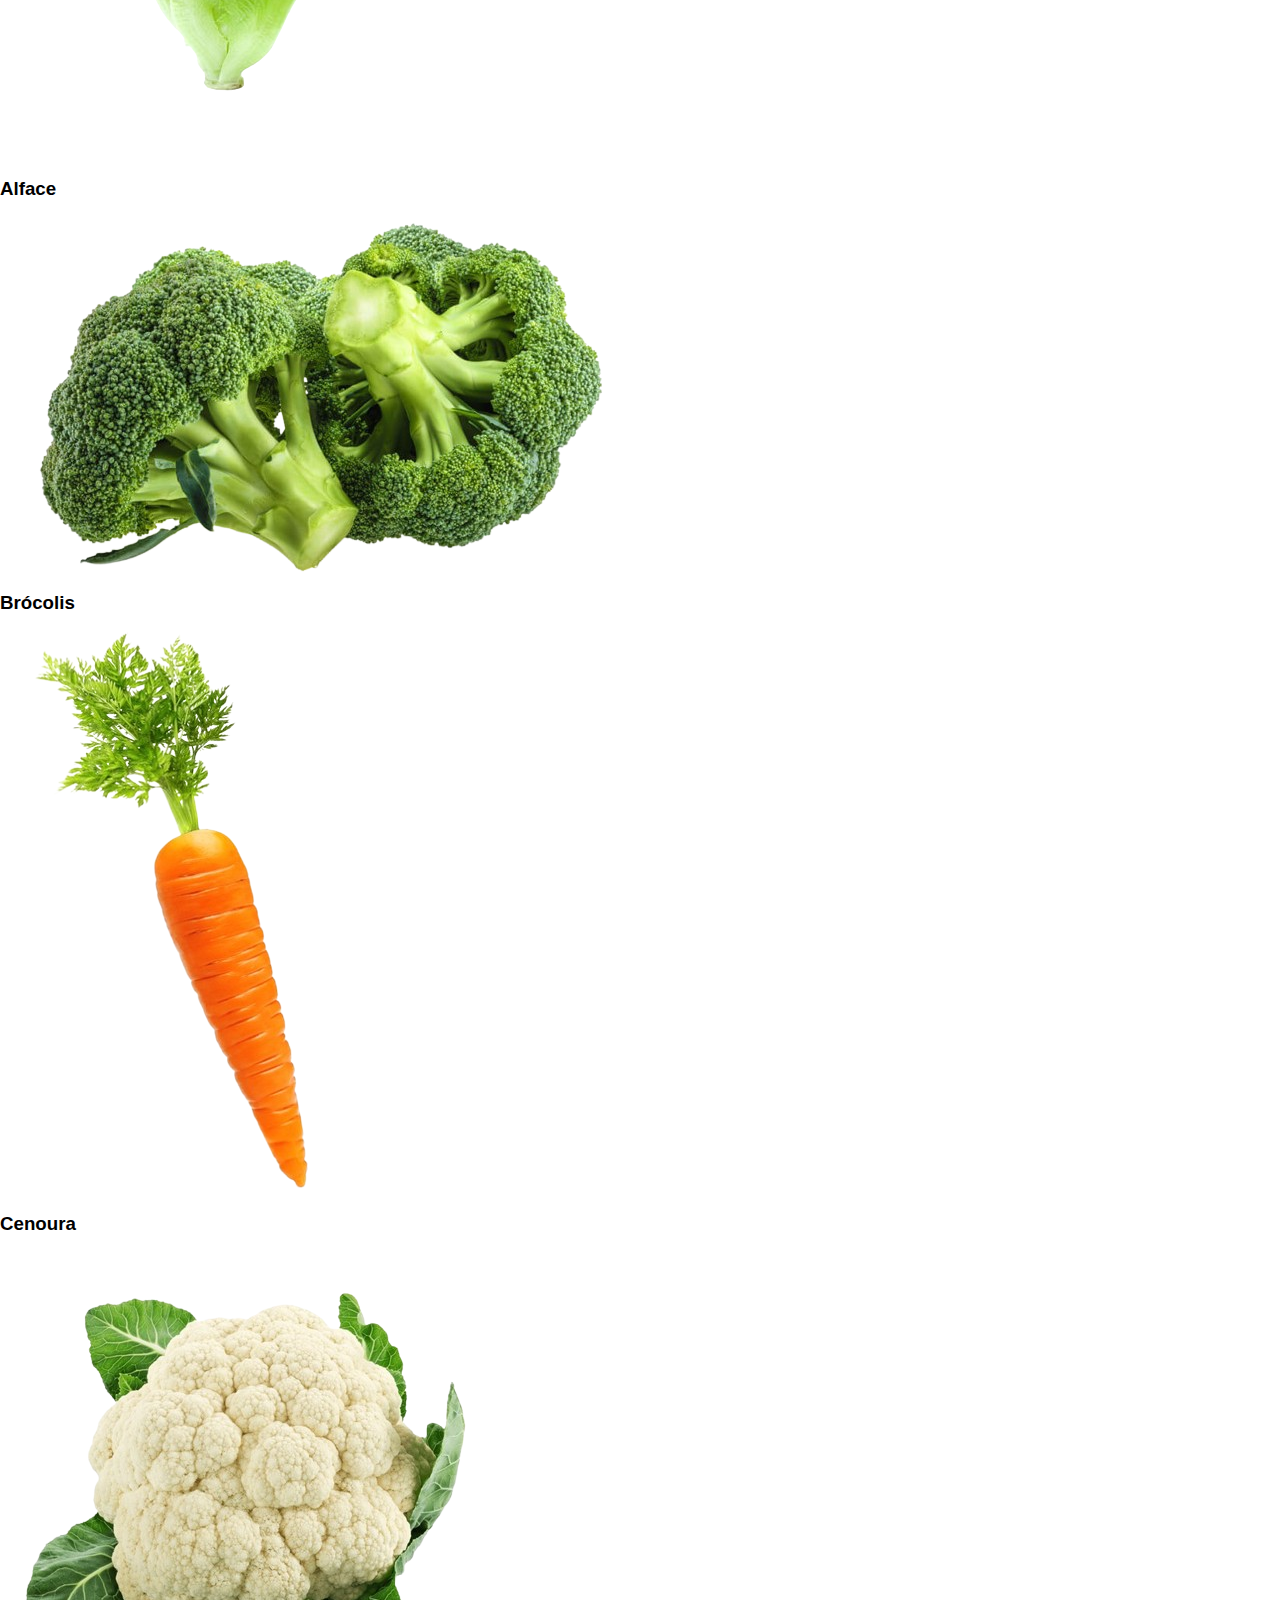
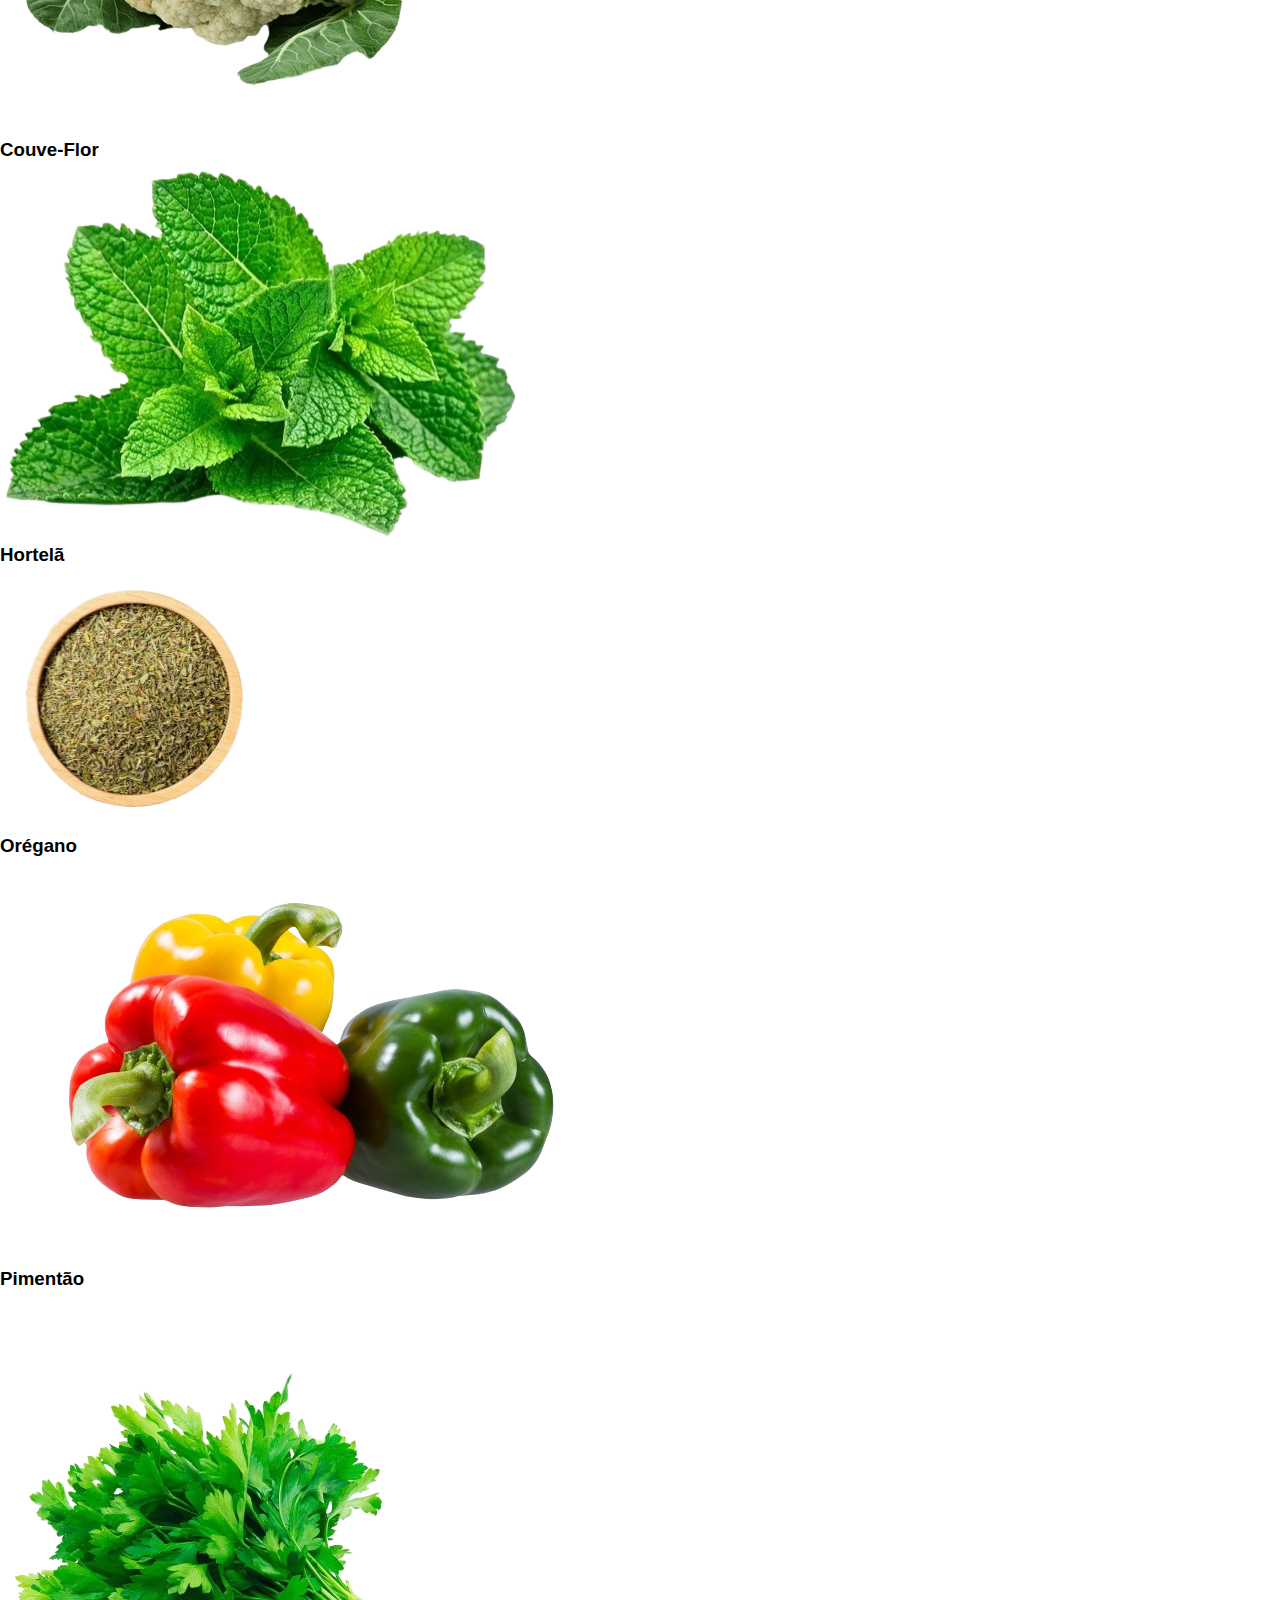
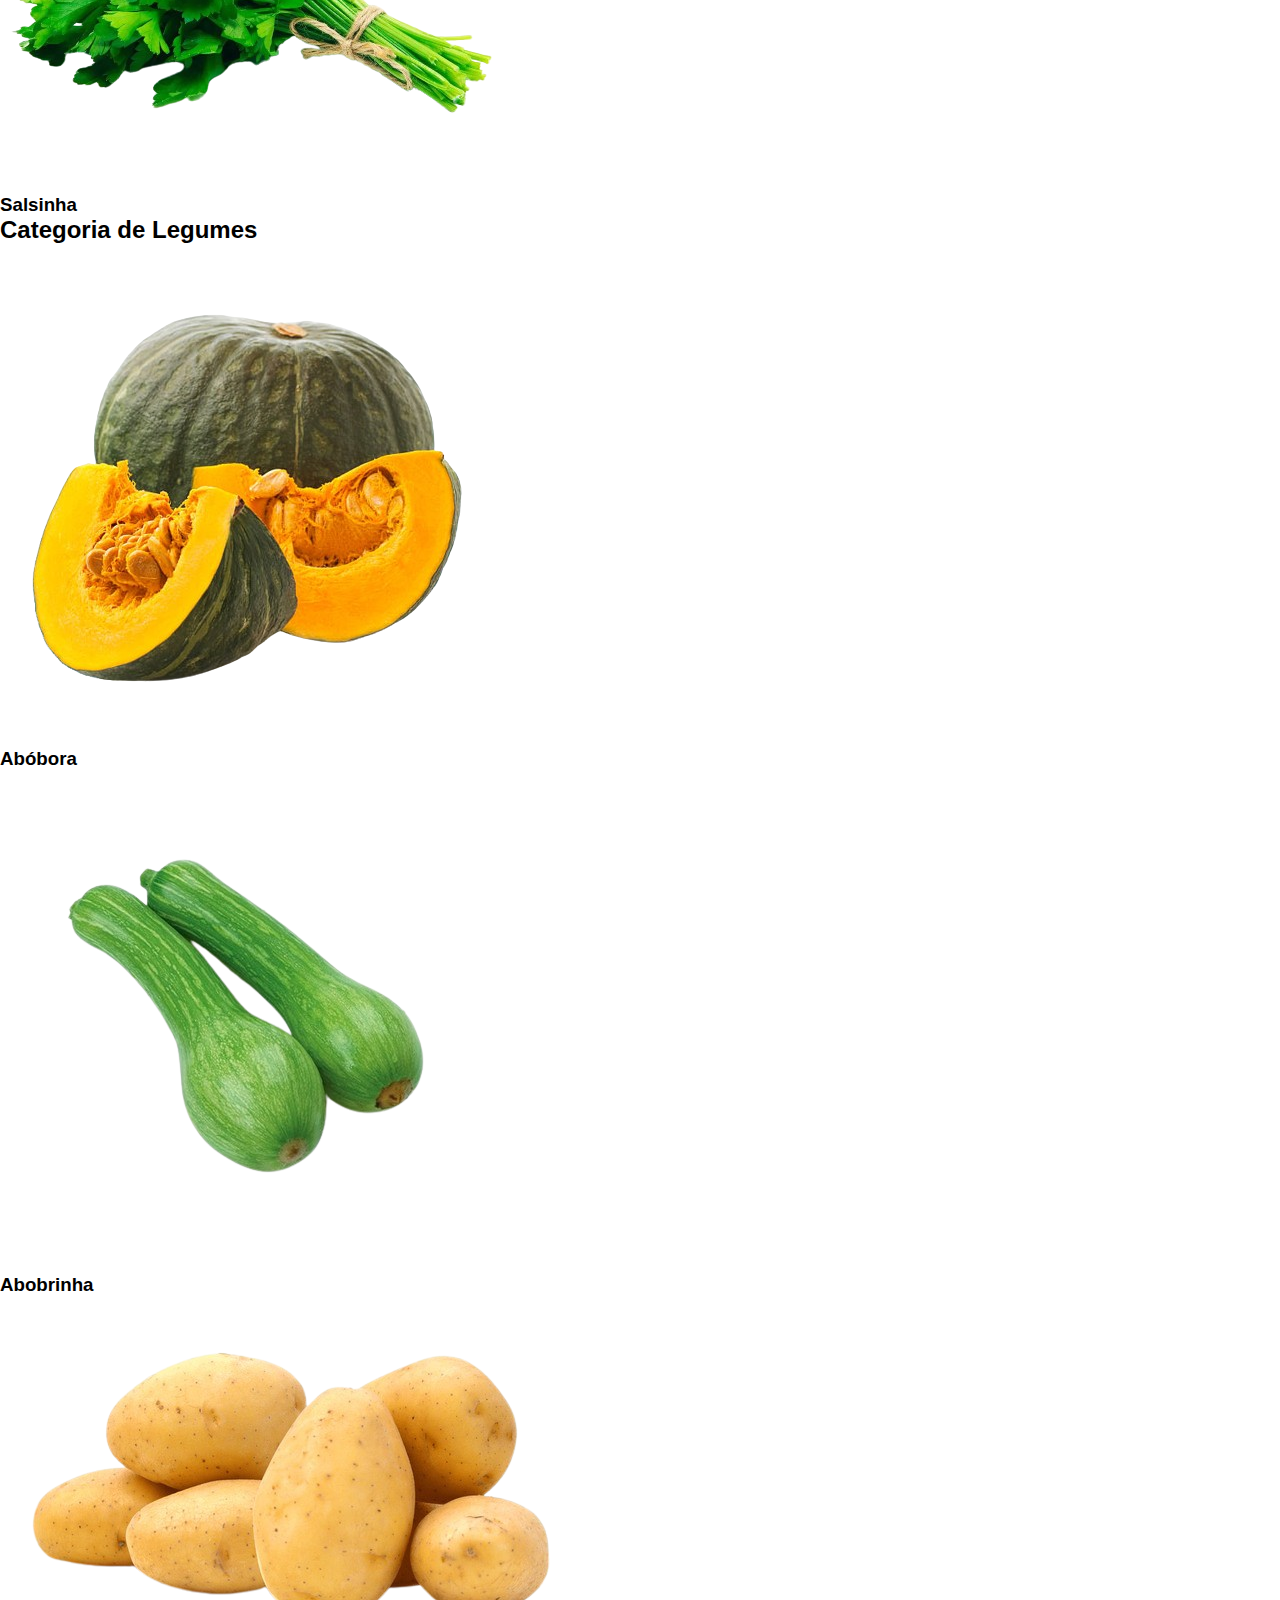
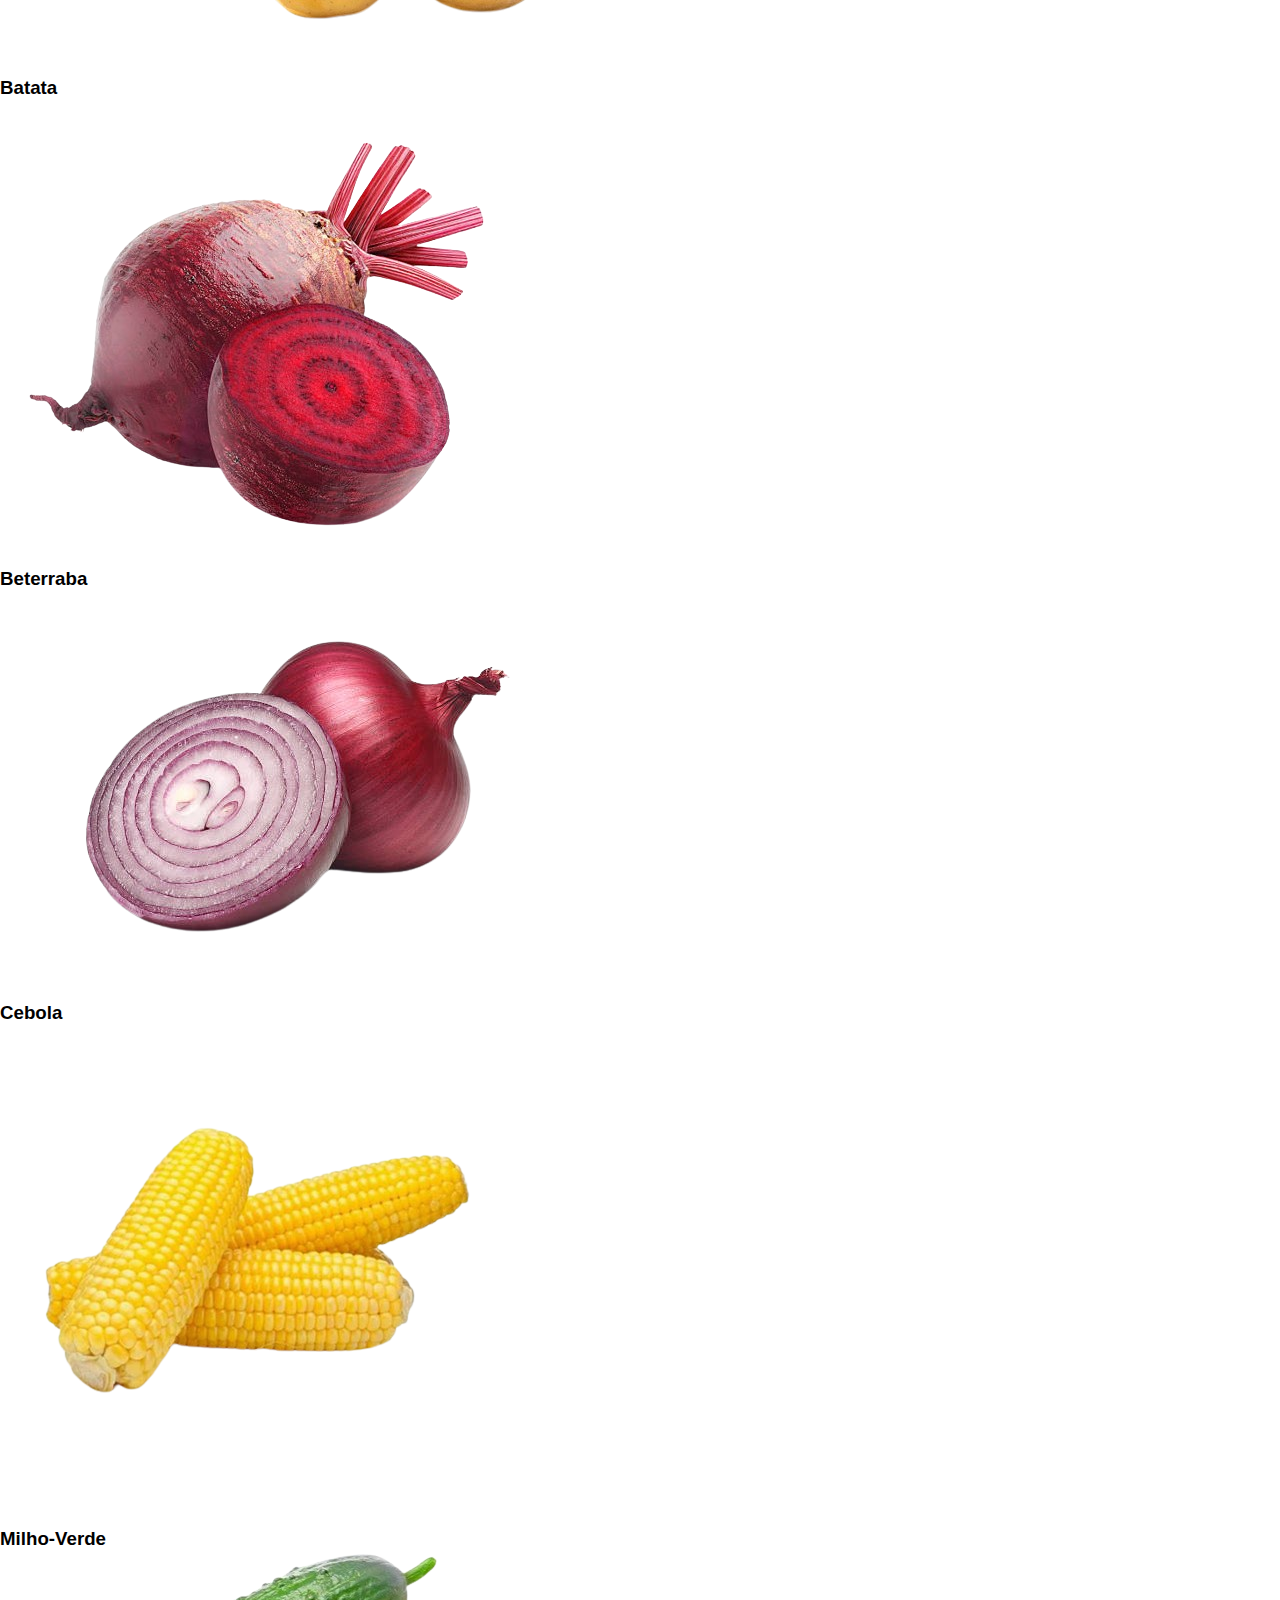
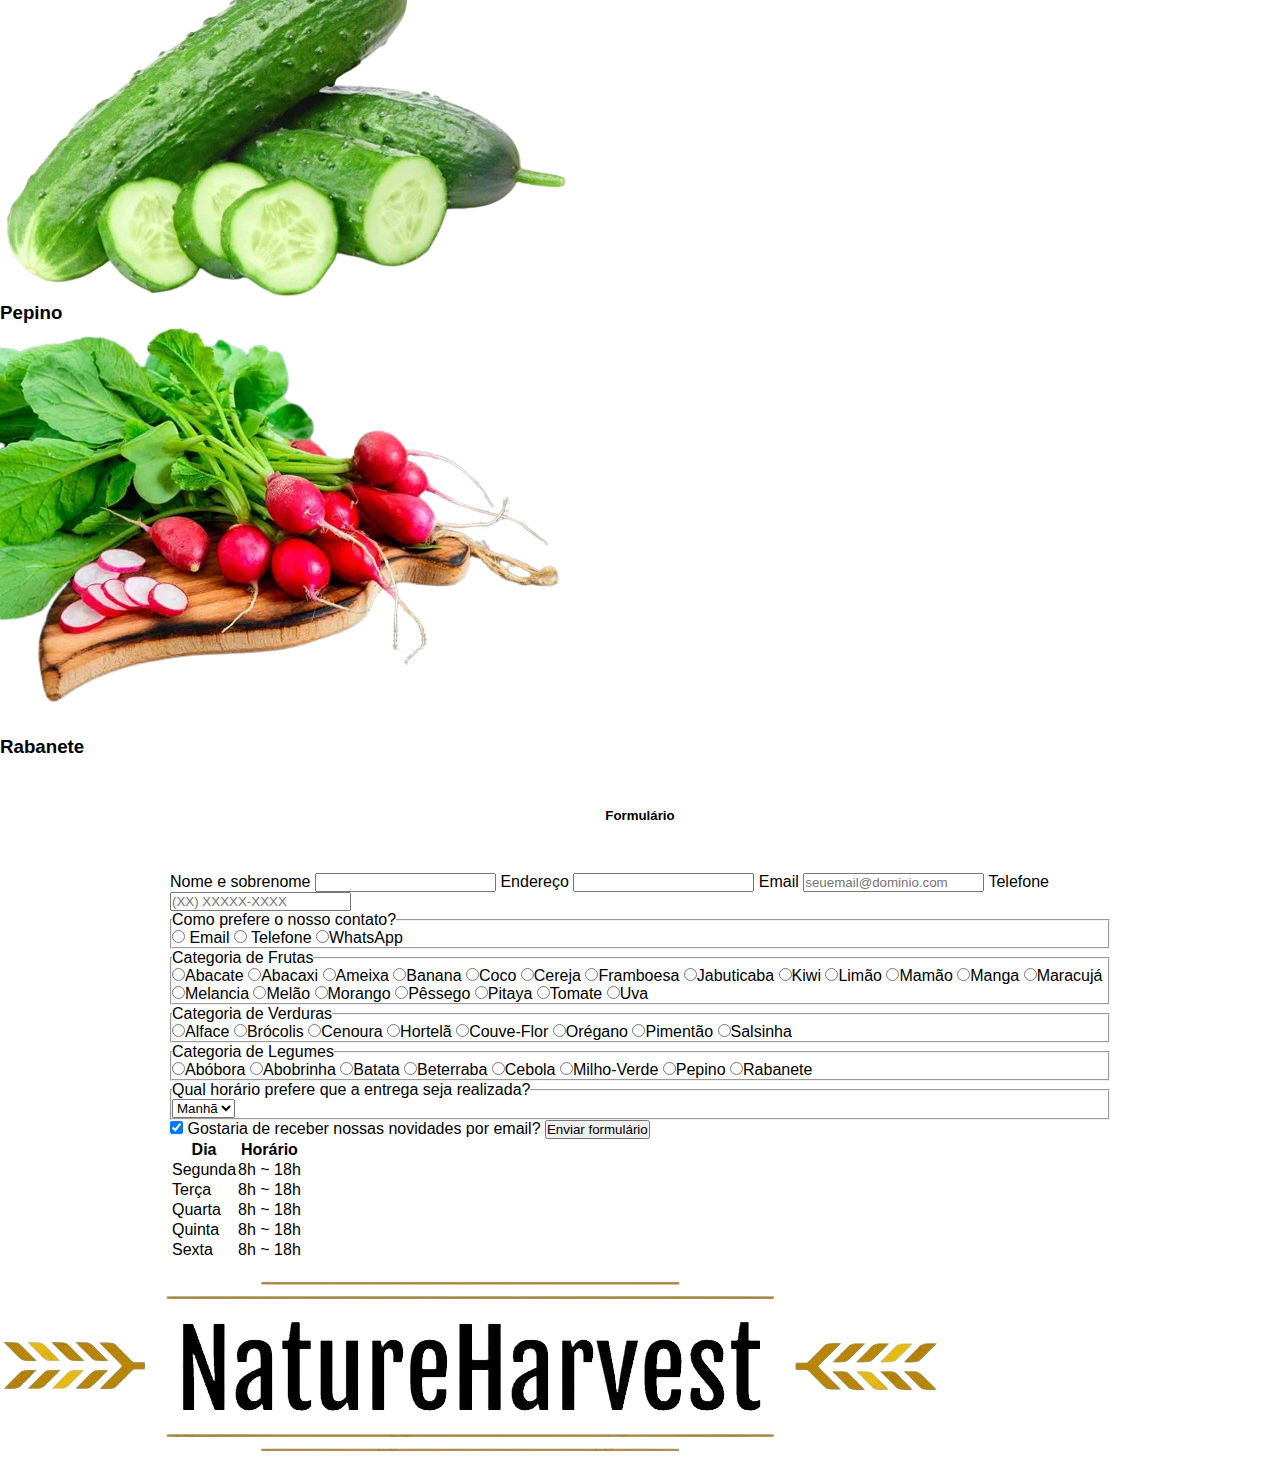
==== commit 3902c11f: "index.html" ====
--- a/index.html
+++ b/index.html
@@ -1,5 +1,5 @@
 <!DOCTYPE html>
-<html lang="pt-br">
+<html lang="en">
 <head>
     <title>Equipe NatureHarvest</title>
     <link rel="stylesheet" href="style.css">
@@ -19,22 +19,22 @@
             <p class="empresa-texto-dois">Nossa equipe é super responsável e está sempre a disposição dos nossos clientes para oferecer os melhores preços possíveis. Venha conferir!</p>
         </div>
     </section>
-    
+    <div class=card-todos>
     <div class="card">
     <img src="abacate.png">
     <div>
-      <h1>Morango</h1>
-      <h2>Frutas vermelhas</h2>
+      <h1>Abacate</h1>
+      <h2>Fruta</h2>
       <span>R$ 5,50</span>
       <button>Saiba mais</button>
     </div>
   </div>
 
   <div class="card">
-    <img src="assets/abacaxi.png">
+    <img src="abacaxi.png">
     <div>
-      <h1>Melancia</h1>
-      <h2>Fruta refrescante</h2>
+      <h1>Abacaxi</h1>
+      <h2>Fruta</h2>
       <span>R$ 4,30</span>
       <button>Saiba mais</button>
     </div>
@@ -49,6 +49,7 @@
       <button>Saiba mais</button>
     </div>
   </div>
+    </div>
     
 
 
--- a/style.css
+++ b/style.css
@@ -3,7 +3,7 @@
     padding: 0;
 }
 body {
-    font-family: 'Poppins', sans-serif;
+  font-family: 'Poppins', sans-serif;
 }
 .cabecalho {
     background-image: linear-gradient(#020202,#16CFF8);;
@@ -40,21 +40,29 @@
 .empresa-titulo{
     padding: 24px 0;
 }
-
-.card {
+.card-todos{
+  display: flex;
+  justify-content: center;
+  align-items: center;
+  height: 100vh;
+  font-family: "Arial";
+  gap:16px;
+  background-color: white;
+}
+.card{
   background-color: #fff;
   width: 180px;
   height: 260px;
   border-radius: 12px;
   box-shadow: 4px 4px 12px #aaaa;
 }
-.card img {
+.card img{
   width: 100%;
   height: 130px;
   border-top-left-radius: 12px;
   border-top-right-radius: 12px;
 }
-.card div {
+.card div{
   display: flex;
   flex-direction: column;
   justify-content: center;
@@ -62,14 +70,14 @@
   gap: 4px;
   height: 50%;
 }
-.card h1 {
+.card h1{
   font-size: 1.2rem;
 }
-.card h2 {
+.card h2{
   font-size: .9rem;
   color: #aaaa;
 }
-.card button {
+.card button{
   background-color: #2192FF;
   height: 30px;
   border: none;
@@ -80,53 +88,9 @@
   font-weight: bold;
   border-radius: 4px;
 }
-.card button:hover {
+.card button:hover{
   background-color: #137de8;
   cursor: pointer;
-}
-
-.verdura{
-    padding: 24px 0;
-}
-.imagem-verdura{
-  width:120px
-}
-
-.div-verdura{
-    text-align: center;
-    padding: 16px 0;
-}
-
-.titulo-verdura{
-    text-align: center;
-    padding: 50px 0;
-}
-
-.todos-verdura{
-    display: grid;
-    grid-template-columns: 20% 20% 20% 20% 20%;
-}
-
-.legume{
-    padding: 24px 0;
-}
-.legume-imagem{
-  width:120px
-}
-
-.legume-div{
-    text-align: center;
-    padding: 16px 0;
-}
-
-.legume-titulo{
-    text-align: center;
-    padding: 50px 0;
-}
-
-.legume-todos{
-    display: grid;
-    grid-template-columns: 20% 20% 20% 20% 20%;
 }
 
 main {
